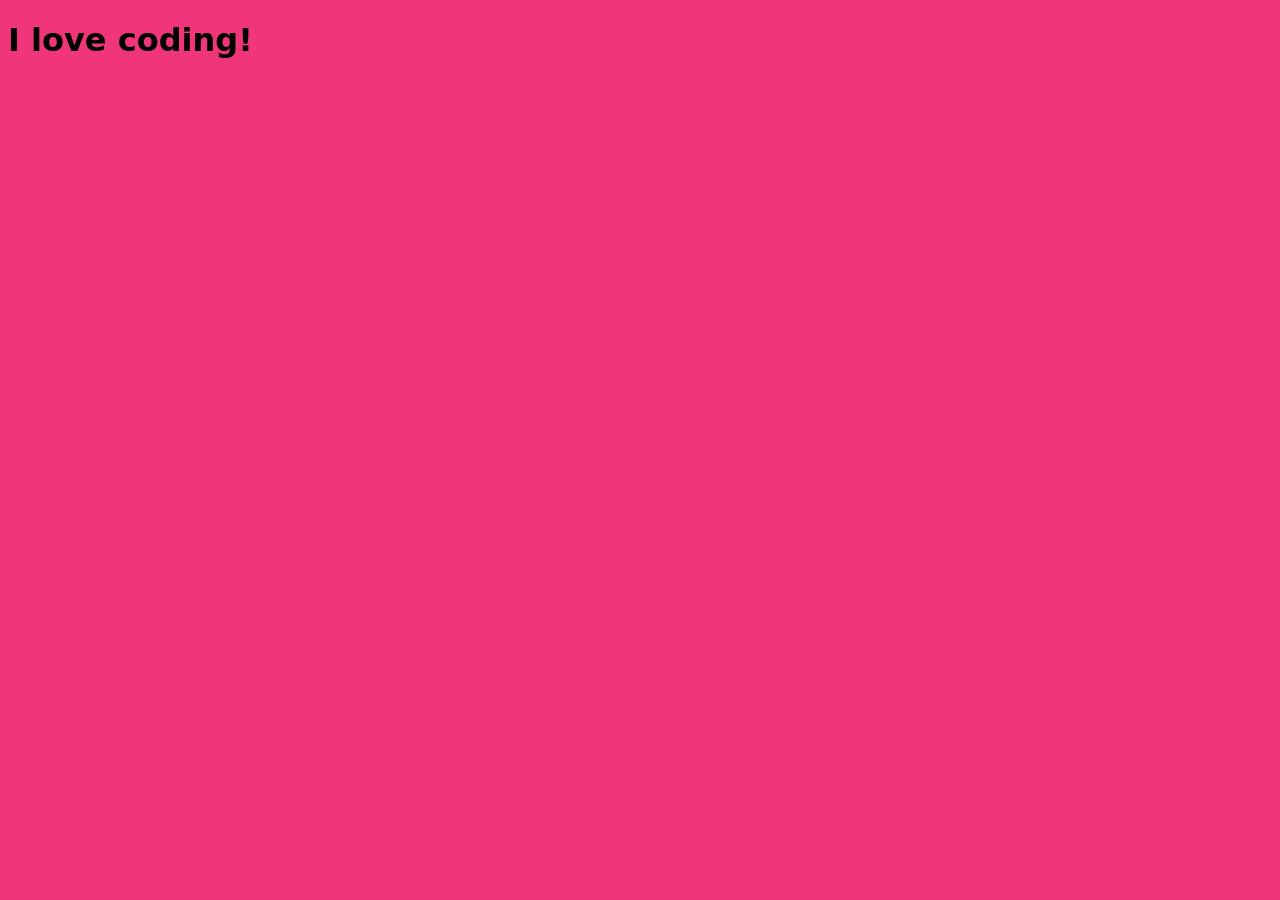
==== index.html @ 867dd2ee "MAJ" ====
<!DOCTYPE html>
<html lang="en">
<head>
    <meta charset="UTF-8">
    <meta name="viewport" content="width=device-width, initial-scale=1.0">
    <title>Sketches</title>
    <link rel="stylesheet" href="style.css">
</head>
<body>
    <h1>I love coding!</h1>
</body>
</html>
---- style.css ----
body{
    font-family: system-ui, -apple-system, BlinkMacSystemFont, 'Segoe UI', Roboto, Oxygen, Ubuntu, Cantarell, 'Open Sans', 'Helvetica Neue', sans-serif;
    background-color: #F1357A;
}
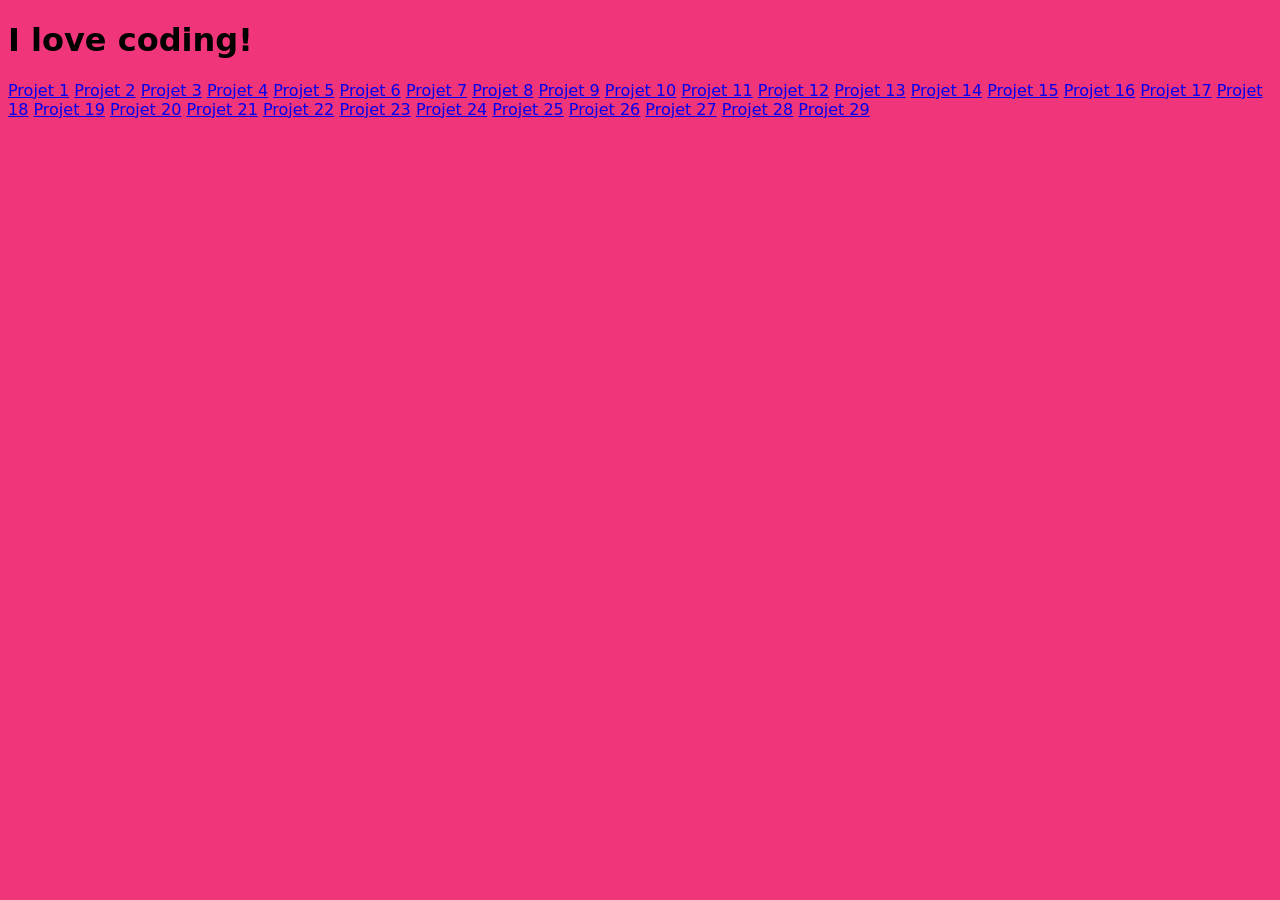
==== commit a8fcd5e9: "P5js projects" ====
--- a/index.html
+++ b/index.html
@@ -5,8 +5,40 @@
     <meta name="viewport" content="width=device-width, initial-scale=1.0">
     <title>Sketches</title>
     <link rel="stylesheet" href="style.css">
+
+    <script src="p5.js"></script>
 </head>
 <body>
     <h1>I love coding!</h1>
+
+    <a href="1/index.html">Projet 1</a>
+    <a href="Mini_gallimimus/index.html">Projet 2</a>
+    <a href="2/index.html">Projet 3</a>
+    <a href="3_circles/index.html">Projet 4</a>
+    <a href="4/index.html">Projet 5</a>
+    <a href="5/index.html">Projet 6</a>
+    <a href="6/index.html">Projet 7</a>
+    <a href="Bad_photoshop/index.html">Projet 8</a>
+    <a href="Circles/index.html">Projet 9</a>
+    <a href="Bar_code/index.html">Projet 10</a>
+    <a href="Circles_2/">Projet 11</a>
+    <a href="Cube/index.html">Projet 12</a>
+    <a href="Gradient/index.html">Projet 13</a>
+    <a href="Green_dots/index.html">Projet 14</a>
+    <a href="Green_Rain/index.html">Projet 15</a>
+    <a href="I_LOVE_CODING/index.html">Projet 16</a>
+    <a href="Italy_Flag/index.html">Projet 17</a>
+    <a href="Mountain/index.html">Projet 18</a>
+    <a href="Music_Player_v2/index.html">Projet 19</a>
+    <a href="Planet/index.html">Projet 20</a>
+    <a href="Racing_Flag/index.html">Projet 21</a>
+    <a href="Rain/index.html">Projet 22</a>
+    <a href="Sleet_parenthesis/index.html">Projet 23</a>
+    <a href="Snail/index.html">Projet 24</a>
+    <a href="Speed/index.html">Projet 25</a>
+    <a href="Sun/index.html">Projet 26</a>
+    <a href="Vibration/index.html">Projet 27</a>
+    <a href="Circles/index.html">Projet 28</a>
+    <a href="Matrix_Rain/index.html">Projet 29</a>
 </body>
 </html>
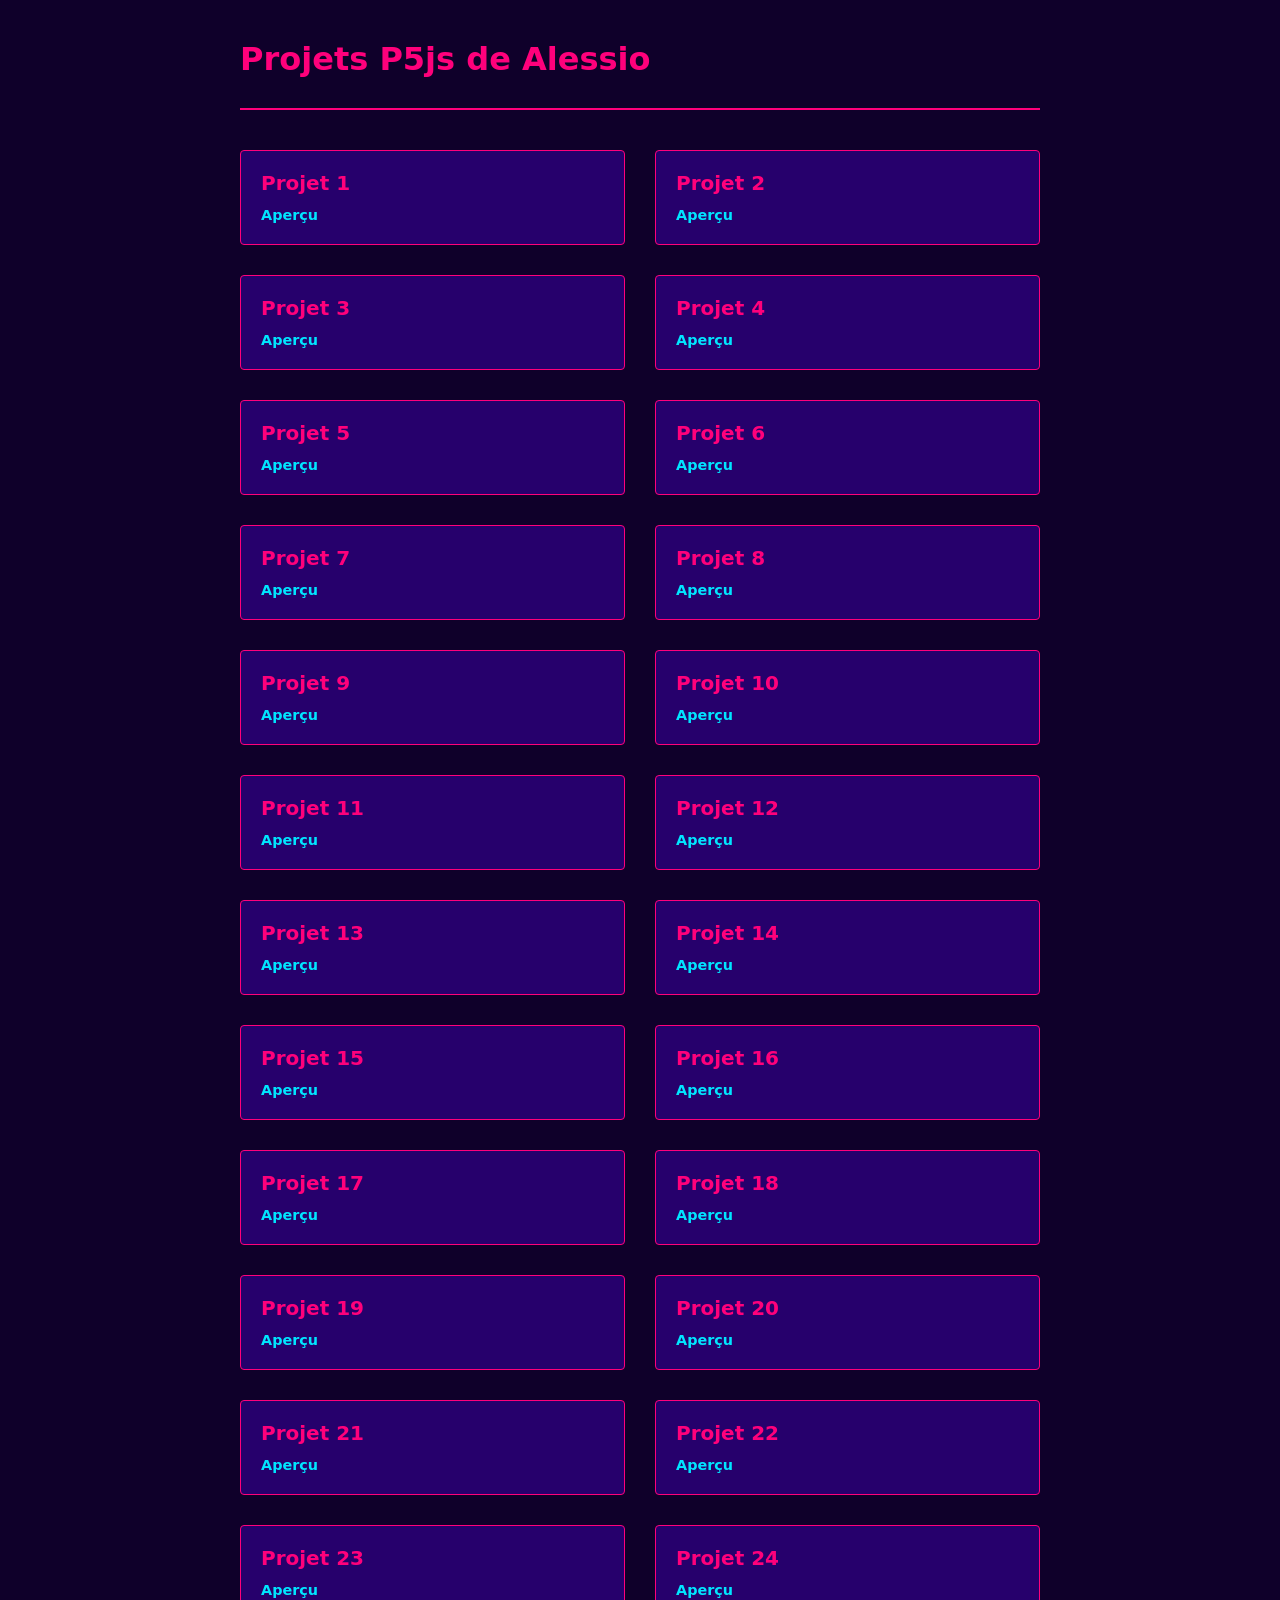
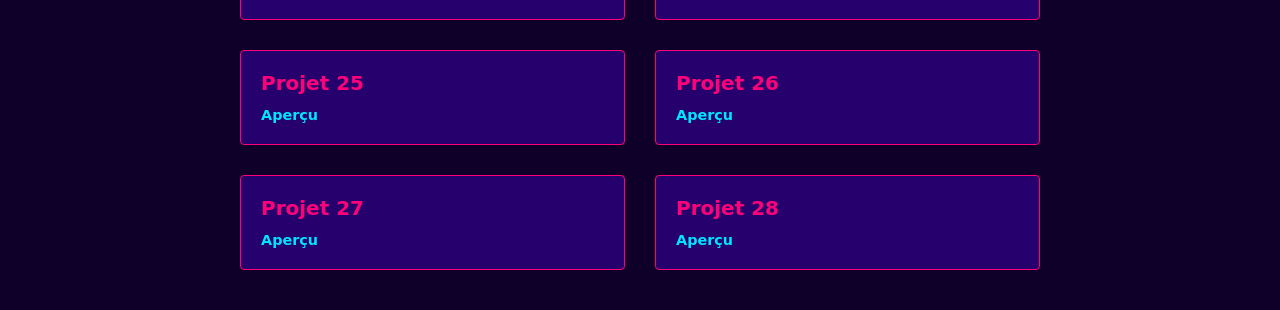
==== commit e259d0c8: "Colors Change" ====
--- a/index.html
+++ b/index.html
@@ -1,44 +1,190 @@
 <!DOCTYPE html>
-<html lang="en">
+<html lang="fr">
 <head>
     <meta charset="UTF-8">
     <meta name="viewport" content="width=device-width, initial-scale=1.0">
-    <title>Sketches</title>
-    <link rel="stylesheet" href="style.css">
+    <title>Mes Projets</title>
+    <link rel="stylesheet" href="styles.css">
 
     <script src="p5.js"></script>
 </head>
 <body>
-    <h1>I love coding!</h1>
 
-    <a href="1/index.html">Projet 1</a>
-    <a href="Mini_gallimimus/index.html">Projet 2</a>
-    <a href="2/index.html">Projet 3</a>
-    <a href="3_circles/index.html">Projet 4</a>
-    <a href="4/index.html">Projet 5</a>
-    <a href="5/index.html">Projet 6</a>
-    <a href="6/index.html">Projet 7</a>
-    <a href="Bad_photoshop/index.html">Projet 8</a>
-    <a href="Circles/index.html">Projet 9</a>
-    <a href="Bar_code/index.html">Projet 10</a>
-    <a href="Circles_2/">Projet 11</a>
-    <a href="Cube/index.html">Projet 12</a>
-    <a href="Gradient/index.html">Projet 13</a>
-    <a href="Green_dots/index.html">Projet 14</a>
-    <a href="Green_Rain/index.html">Projet 15</a>
-    <a href="I_LOVE_CODING/index.html">Projet 16</a>
-    <a href="Italy_Flag/index.html">Projet 17</a>
-    <a href="Mountain/index.html">Projet 18</a>
-    <a href="Music_Player_v2/index.html">Projet 19</a>
-    <a href="Planet/index.html">Projet 20</a>
-    <a href="Racing_Flag/index.html">Projet 21</a>
-    <a href="Rain/index.html">Projet 22</a>
-    <a href="Sleet_parenthesis/index.html">Projet 23</a>
-    <a href="Snail/index.html">Projet 24</a>
-    <a href="Speed/index.html">Projet 25</a>
-    <a href="Sun/index.html">Projet 26</a>
-    <a href="Vibration/index.html">Projet 27</a>
-    <a href="Circles/index.html">Projet 28</a>
-    <a href="Matrix_Rain/index.html">Projet 29</a>
+    <header>
+        <h1>Projets P5js de Alessio</h1>
+    </header>
+
+    <main class="project-grid">
+        <section class="projects">
+            <h2>Projet 1</h2>
+            <div class="links">
+                <a href="1/index.html">Aperçu</a>
+            </div>
+        </section>
+        <section class="projects">
+            <h2>Projet 2</h2>
+            <div class="links">
+                <a href="2/index.html">Aperçu</a>
+            </div>
+        </section>
+        <section class="projects">
+            <h2>Projet 3</h2>
+            <div class="links">
+                <a href="3/index.html">Aperçu</a>
+            </div>
+        </section>
+        <section class="projects">
+            <h2>Projet 4</h2>
+            <div class="links">
+                <a href="4/index.html">Aperçu</a>
+            </div>
+        </section>
+        <section class="projects">
+            <h2>Projet 5</h2>
+            <div class="links">
+                <a href="5/index.html">Aperçu</a>
+            </div>
+        </section>
+        <section class="projects">
+            <h2>Projet 6</h2>
+            <div class="links">
+                <a href="6/index.html">Aperçu</a>
+            </div>
+        </section>
+        <section class="projects">
+            <h2>Projet 7</h2>
+            <div class="links">
+                <a href="3_circles/index.html">Aperçu</a>
+            </div>
+        </section>
+        <section class="projects">
+            <h2>Projet 8</h2>
+            <div class="links">
+                <a href="Bad_photoshop/index.html">Aperçu</a>
+            </div>
+        </section>
+        <section class="projects">
+            <h2>Projet 9</h2>
+            <div class="links">
+                <a href="Bar_code/index.html">Aperçu</a>
+            </div>
+        </section>
+        <section class="projects">
+            <h2>Projet 10</h2>
+            <div class="links">
+                <a href="Circles/index.html">Aperçu</a>
+            </div>
+        </section>
+        <section class="projects">
+            <h2>Projet 11</h2>
+            <div class="links">
+                <a href="Circles_2/index.html">Aperçu</a>
+            </div>
+        </section>
+        <section class="projects">
+            <h2>Projet 12</h2>
+            <div class="links">
+                <a href="Cube/index.html">Aperçu</a>
+            </div>
+        </section>
+        <section class="projects">
+            <h2>Projet 13</h2>
+            <div class="links">
+                <a href="Gradient/index.html">Aperçu</a>
+            </div>
+        </section>
+        <section class="projects">
+            <h2>Projet 14</h2>
+            <div class="links">
+                <a href="Green_dots/index.html">Aperçu</a>
+            </div>
+        </section>
+        <section class="projects">
+            <h2>Projet 15</h2>
+            <div class="links">
+                <a href="I_LOVE_CODING/index.html">Aperçu</a>
+            </div>
+        </section>
+        <section class="projects">
+            <h2>Projet 16</h2>
+            <div class="links">
+                <a href="Matrix_Rain/index.html">Aperçu</a>
+            </div>
+        </section>
+        <section class="projects">
+            <h2>Projet 17</h2>
+            <div class="links">
+                <a href="Italy_Flag/index.html">Aperçu</a>
+            </div>
+        </section>
+        <section class="projects">
+            <h2>Projet 18</h2>
+            <div class="links">
+                <a href="Mini_gallimimus/index.html">Aperçu</a>
+            </div>
+        </section>
+        <section class="projects">
+            <h2>Projet 19</h2>
+            <div class="links">
+                <a href="Mountain/index.html">Aperçu</a>
+            </div>
+        </section>
+        <section class="projects">
+            <h2>Projet 20</h2>
+            <div class="links">
+                <a href="Music_Player_v2/index.html">Aperçu</a>
+            </div>
+        </section>
+        <section class="projects">
+            <h2>Projet 21</h2>
+            <div class="links">
+                <a href="Planet/index.html">Aperçu</a>
+            </div>
+        </section>
+        <section class="projects">
+            <h2>Projet 22</h2>
+            <div class="links">
+                <a href="Racing_Flag/index.html">Aperçu</a>
+            </div>
+        </section>
+        <section class="projects">
+            <h2>Projet 23</h2>
+            <div class="links">
+                <a href="Rain/index.html">Aperçu</a>
+            </div>
+        </section>
+        <section class="projects">
+            <h2>Projet 24</h2>
+            <div class="links">
+                <a href="Sleet_parenthesis/index.html">Aperçu</a>
+            </div>
+        </section>
+        <section class="projects">
+            <h2>Projet 25</h2>
+            <div class="links">
+                <a href="Snail/index.html">Aperçu</a>
+            </div>
+        </section>
+        <section class="projects">
+            <h2>Projet 26</h2>
+            <div class="links">
+                <a href="Speed/index.html">Aperçu</a>
+            </div>
+        </section>
+        <section class="projects">
+            <h2>Projet 27</h2>
+            <div class="links">
+                <a href="Sun/index.html">Aperçu</a>
+            </div>
+        </section>
+        <section class="projects">
+            <h2>Projet 28</h2>
+            <div class="links">
+                <a href="Vibration/index.html">Aperçu</a>
+            </div>
+        </section>
+
+    </main>
+
 </body>
 </html>
--- a/styles.css
+++ b/styles.css
@@ -0,0 +1,55 @@
+body {
+    font-family: system-ui, -apple-system, BlinkMacSystemFont, 'Segoe UI', Roboto, Oxygen, Ubuntu, Cantarell, 'Open Sans', 'Helvetica Neue', sans-serif;
+    max-width: 800px;
+    margin: 0 auto;
+    padding: 40px 20px;
+    background-color: #0f002a;
+    color: #ff007b;
+}
+
+header {
+    margin-bottom: 40px;
+    border-bottom: 2px solid #ff007b;
+    padding-bottom: 20px;
+}
+
+header h1 {
+    margin: 0 0 10px 0;
+    font-size: 2rem;
+}
+
+.project-grid {
+    display: grid;
+    grid-template-columns: 1fr;
+    gap: 30px;
+}
+
+@media (min-width: 600px) {
+    .project-grid {
+        grid-template-columns: 1fr 1fr; 
+    }
+}
+
+.projects {
+    background-color:#26006c ;
+    padding: 20px;
+    border: 1px solid #ff007b;
+    border-radius: 4px;
+}
+
+.projects h2 {
+    margin: 0 0 10px 0;
+    font-size: 1.25rem;
+}
+
+.links a {
+    color: #00e5ff;
+    text-decoration: none;
+    margin-right: 15px;
+    font-size: 0.9rem;
+    font-weight: bold;
+}
+
+.links a:hover {
+    text-decoration: underline;
+}
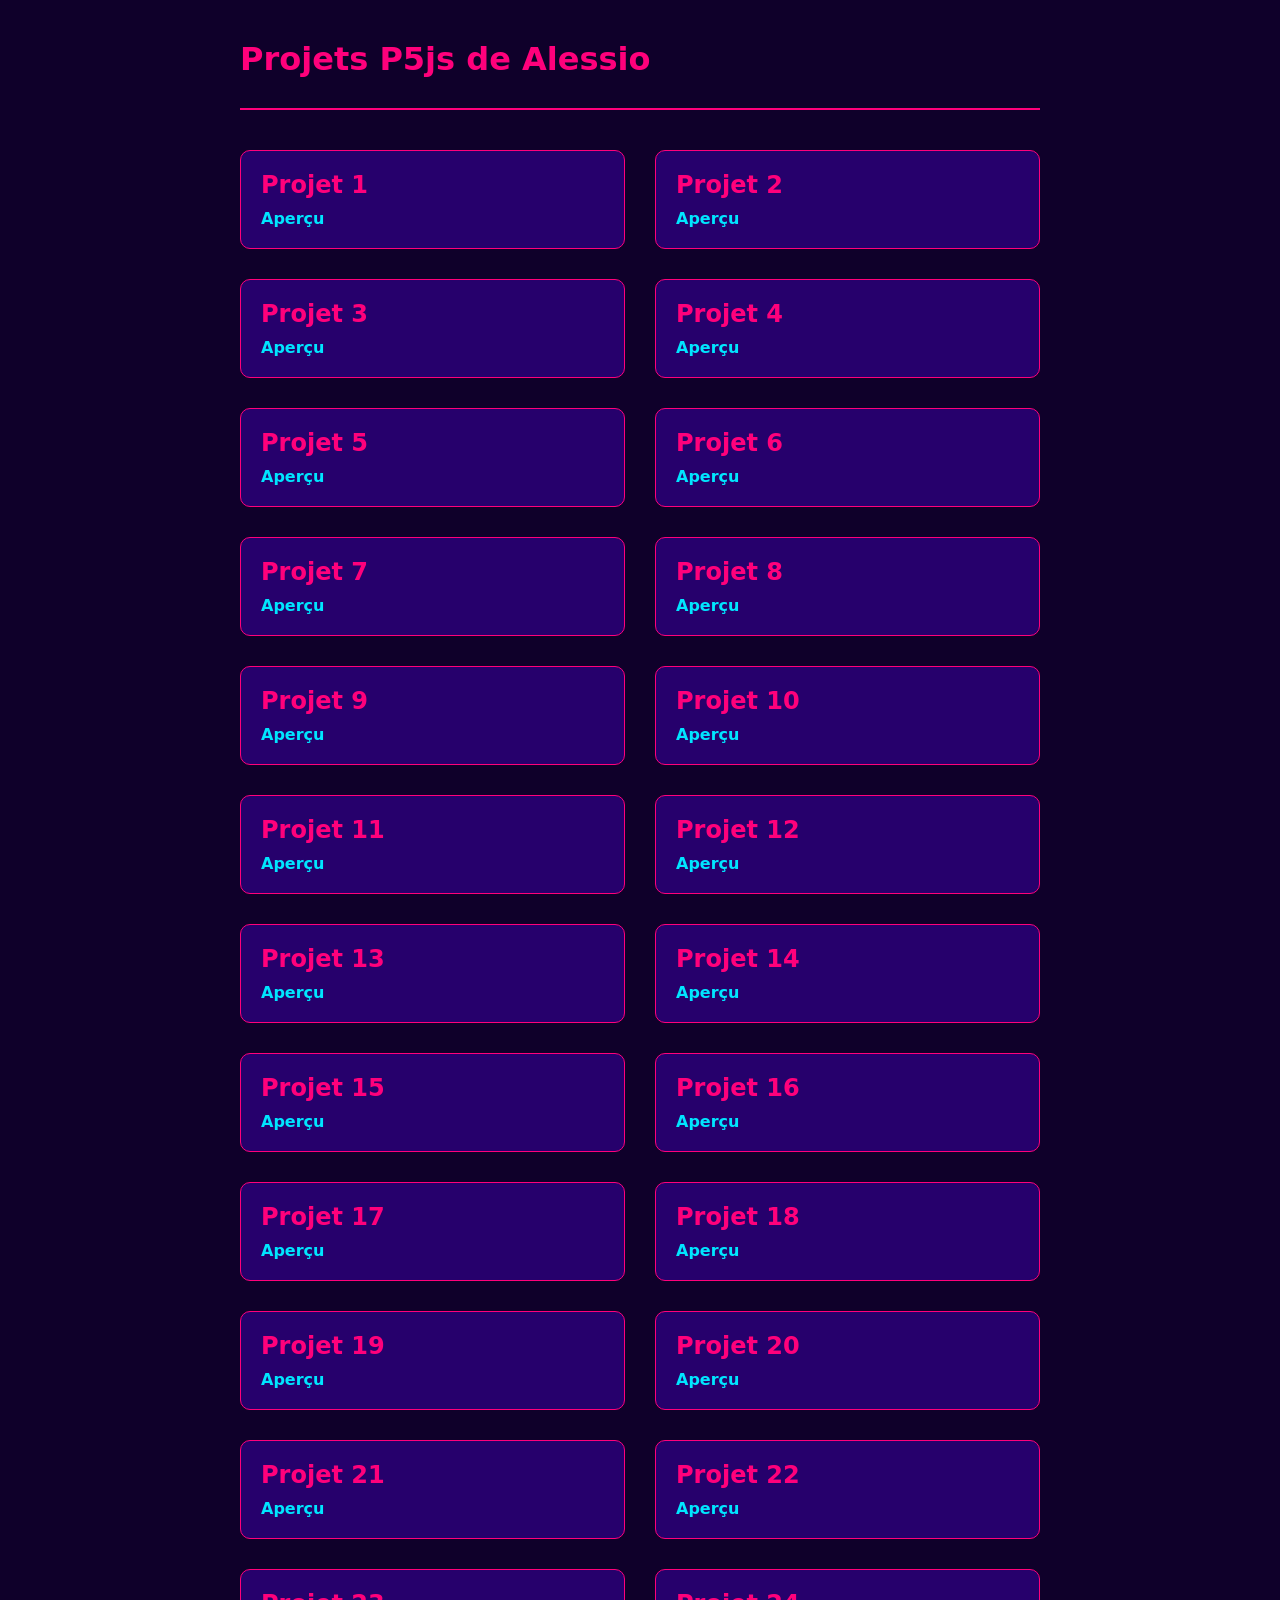
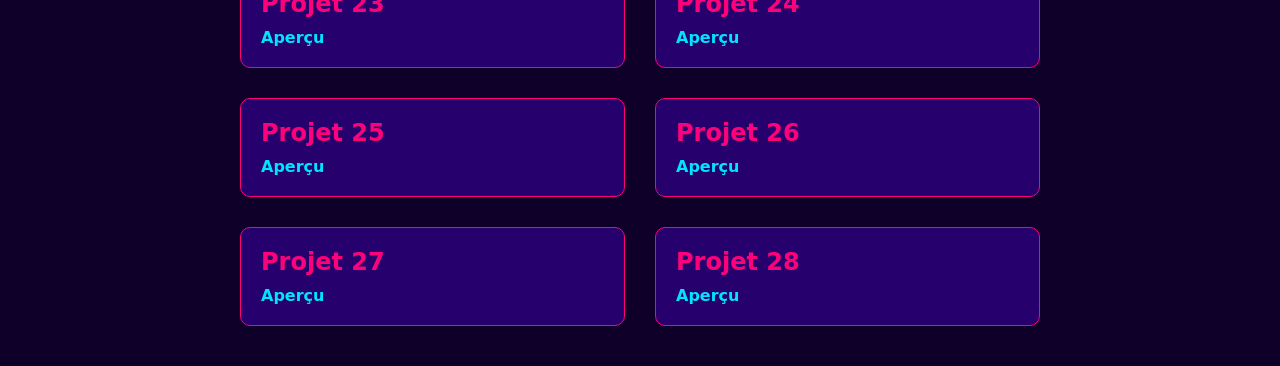
==== commit fcf4abb9: "Gallery" ====
--- a/index.html
+++ b/index.html
@@ -14,7 +14,11 @@
         <h1>Projets P5js de Alessio</h1>
     </header>
 
-    <main class="project-grid">
+
+
+<!-- /////////////////////////// -->
+<!-- MA VERSION //////////////// -->
+    <main class="project-grid gallery">
         <section class="projects">
             <h2>Projet 1</h2>
             <div class="links">
@@ -185,6 +189,39 @@
         </section>
 
     </main>
+
+        <!-- ///////////////////////////// -->
+
+    <style>
+        .lb { position: fixed; inset: 0; background: rgba(0,0,0,.85); display: none; z-index: 9999; }
+        .lb.open { display: block; }
+        .lb iframe { position: absolute; top: 5vh; left: 5vw; width: 90vw; height: 90vh; border: 0; background: #fff; }
+        .lb button {  z-index: 99; position: absolute; top: 1rem; right: 1rem; width: 3rem; height: 3rem; font-size: 1.5rem; background: #fff; border: 0; cursor: pointer; }
+       </style>
+       
+       <div class="lb" id="lb" aria-hidden="true">
+        <button type="button" aria-label="Fermer">×</button>
+        <iframe allow="camera; microphone; autoplay"></iframe>
+       </div>
+       
+       <script>
+        function makeLightbox(){
+         const lb = document.getElementById('lb');
+         const frame = lb.querySelector('iframe');
+         const close = lb.querySelector('button');
+       
+         const open = url => { frame.src = url; lb.classList.add('open'); lb.setAttribute('aria-hidden', 'false'); };
+         const shut = () => { frame.src = 'about:blank'; lb.classList.remove('open'); lb.setAttribute('aria-hidden', 'true'); };
+       
+         document.querySelectorAll('.gallery a').forEach(a => {
+          a.addEventListener('click', e => { e.preventDefault(); open(a.href); });
+         });
+         close.addEventListener('click', shut);
+         lb.addEventListener('click', e => { if (e.target === lb) shut(); });
+         document.addEventListener('keydown', e => { if (e.key === 'Escape' && lb.classList.contains('open')) shut(); });
+        }
+        makeLightbox();
+       </script>
 
 </body>
 </html>
--- a/styles.css
+++ b/styles.css
@@ -20,7 +20,6 @@
 
 .project-grid {
     display: grid;
-    grid-template-columns: 1fr;
     gap: 30px;
 }
 
@@ -34,22 +33,23 @@
     background-color:#26006c ;
     padding: 20px;
     border: 1px solid #ff007b;
-    border-radius: 4px;
+    border-radius: 10px;
 }
 
 .projects h2 {
     margin: 0 0 10px 0;
-    font-size: 1.25rem;
+    font-size: 24px;
 }
 
 .links a {
     color: #00e5ff;
     text-decoration: none;
     margin-right: 15px;
-    font-size: 0.9rem;
+    font-size: 16px;
     font-weight: bold;
 }
 
 .links a:hover {
     text-decoration: underline;
+    color: #ff007b;
 }
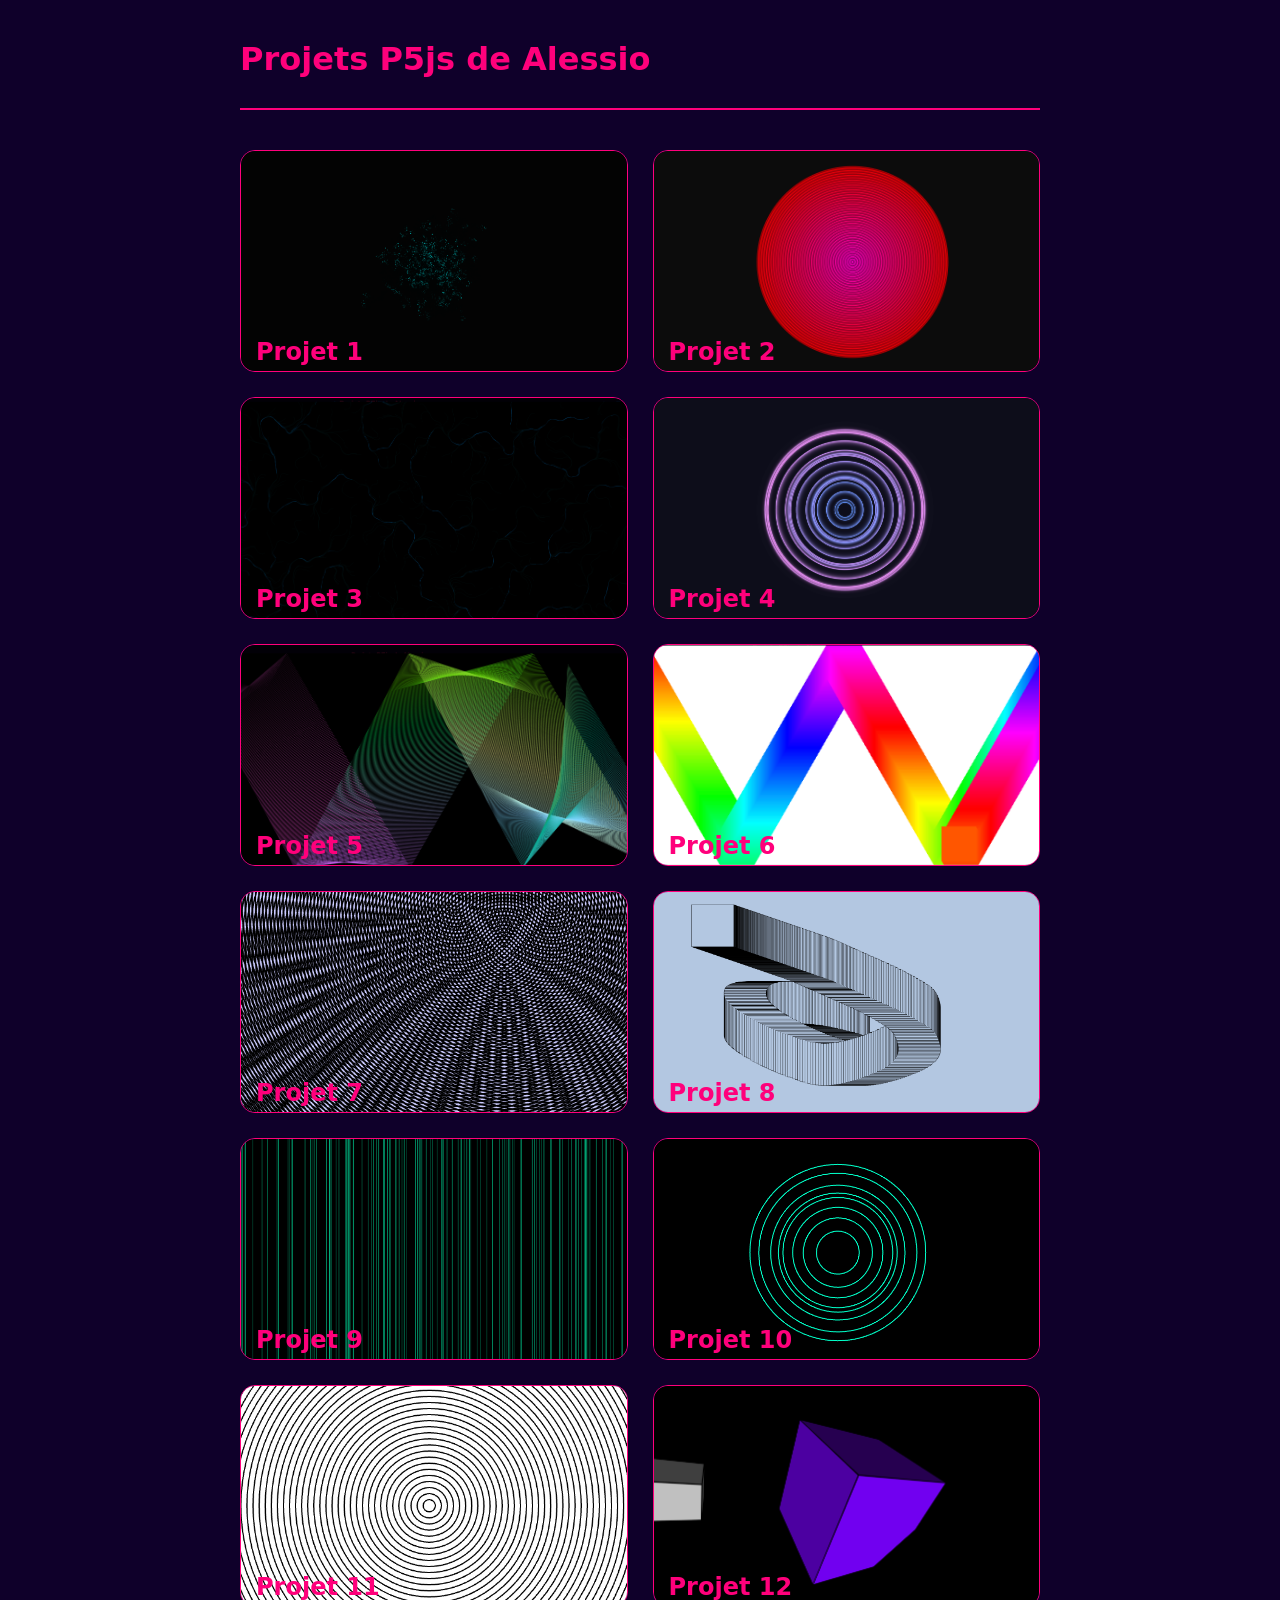
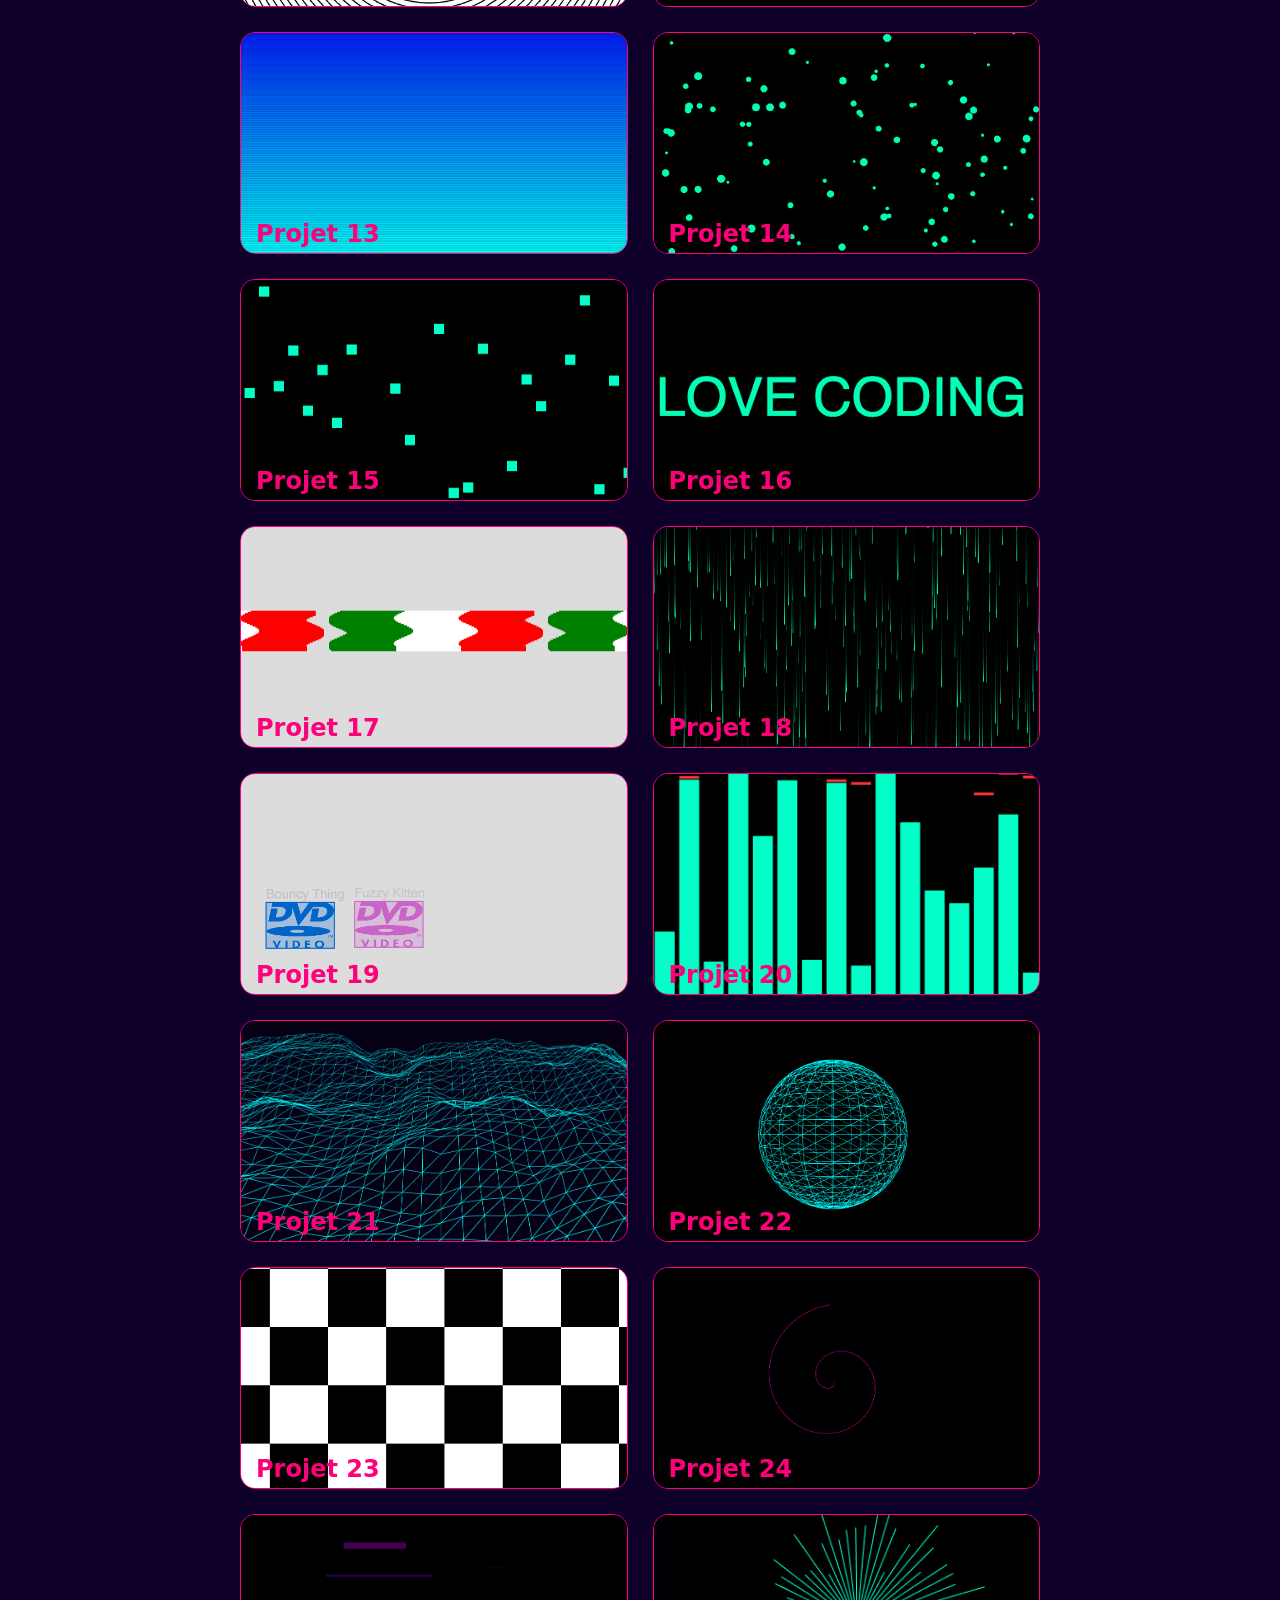
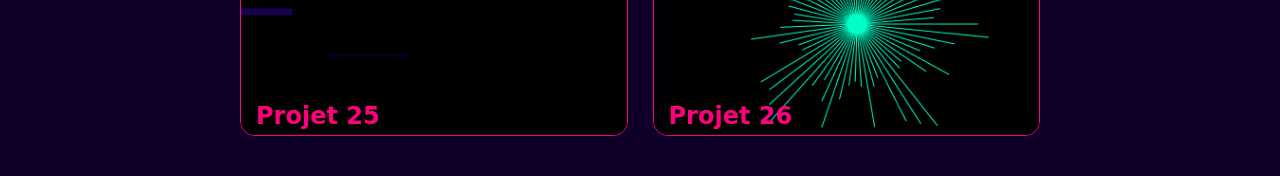
==== commit 9854d4f8: "Covers" ====
--- a/index.html
+++ b/index.html
@@ -18,174 +18,166 @@
 
 <!-- /////////////////////////// -->
 <!-- MA VERSION //////////////// -->
+ <style>
+
+ </style>
     <main class="project-grid gallery">
-        <section class="projects">
-            <h2>Projet 1</h2>
-            <div class="links">
-                <a href="1/index.html">Aperçu</a>
-            </div>
-        </section>
-        <section class="projects">
-            <h2>Projet 2</h2>
-            <div class="links">
-                <a href="2/index.html">Aperçu</a>
-            </div>
-        </section>
-        <section class="projects">
-            <h2>Projet 3</h2>
-            <div class="links">
-                <a href="3/index.html">Aperçu</a>
-            </div>
-        </section>
-        <section class="projects">
-            <h2>Projet 4</h2>
-            <div class="links">
-                <a href="4/index.html">Aperçu</a>
-            </div>
-        </section>
-        <section class="projects">
-            <h2>Projet 5</h2>
-            <div class="links">
-                <a href="5/index.html">Aperçu</a>
-            </div>
-        </section>
-        <section class="projects">
-            <h2>Projet 6</h2>
-            <div class="links">
-                <a href="6/index.html">Aperçu</a>
-            </div>
-        </section>
-        <section class="projects">
-            <h2>Projet 7</h2>
-            <div class="links">
-                <a href="3_circles/index.html">Aperçu</a>
-            </div>
-        </section>
-        <section class="projects">
-            <h2>Projet 8</h2>
-            <div class="links">
-                <a href="Bad_photoshop/index.html">Aperçu</a>
-            </div>
-        </section>
-        <section class="projects">
-            <h2>Projet 9</h2>
-            <div class="links">
-                <a href="Bar_code/index.html">Aperçu</a>
-            </div>
-        </section>
-        <section class="projects">
-            <h2>Projet 10</h2>
-            <div class="links">
-                <a href="Circles/index.html">Aperçu</a>
-            </div>
-        </section>
-        <section class="projects">
-            <h2>Projet 11</h2>
-            <div class="links">
-                <a href="Circles_2/index.html">Aperçu</a>
-            </div>
-        </section>
-        <section class="projects">
-            <h2>Projet 12</h2>
-            <div class="links">
-                <a href="Cube/index.html">Aperçu</a>
-            </div>
-        </section>
-        <section class="projects">
-            <h2>Projet 13</h2>
-            <div class="links">
-                <a href="Gradient/index.html">Aperçu</a>
-            </div>
-        </section>
-        <section class="projects">
-            <h2>Projet 14</h2>
-            <div class="links">
-                <a href="Green_dots/index.html">Aperçu</a>
-            </div>
-        </section>
-        <section class="projects">
-            <h2>Projet 15</h2>
-            <div class="links">
-                <a href="I_LOVE_CODING/index.html">Aperçu</a>
-            </div>
-        </section>
-        <section class="projects">
-            <h2>Projet 16</h2>
-            <div class="links">
-                <a href="Matrix_Rain/index.html">Aperçu</a>
-            </div>
-        </section>
-        <section class="projects">
-            <h2>Projet 17</h2>
-            <div class="links">
-                <a href="Italy_Flag/index.html">Aperçu</a>
-            </div>
-        </section>
-        <section class="projects">
-            <h2>Projet 18</h2>
-            <div class="links">
-                <a href="Mini_gallimimus/index.html">Aperçu</a>
-            </div>
-        </section>
-        <section class="projects">
-            <h2>Projet 19</h2>
-            <div class="links">
-                <a href="Mountain/index.html">Aperçu</a>
-            </div>
-        </section>
-        <section class="projects">
-            <h2>Projet 20</h2>
-            <div class="links">
-                <a href="Music_Player_v2/index.html">Aperçu</a>
-            </div>
-        </section>
-        <section class="projects">
-            <h2>Projet 21</h2>
-            <div class="links">
-                <a href="Planet/index.html">Aperçu</a>
-            </div>
-        </section>
-        <section class="projects">
-            <h2>Projet 22</h2>
-            <div class="links">
-                <a href="Racing_Flag/index.html">Aperçu</a>
-            </div>
-        </section>
-        <section class="projects">
-            <h2>Projet 23</h2>
-            <div class="links">
-                <a href="Rain/index.html">Aperçu</a>
-            </div>
-        </section>
-        <section class="projects">
-            <h2>Projet 24</h2>
-            <div class="links">
-                <a href="Sleet_parenthesis/index.html">Aperçu</a>
-            </div>
-        </section>
-        <section class="projects">
-            <h2>Projet 25</h2>
-            <div class="links">
-                <a href="Snail/index.html">Aperçu</a>
-            </div>
-        </section>
-        <section class="projects">
-            <h2>Projet 26</h2>
-            <div class="links">
-                <a href="Speed/index.html">Aperçu</a>
-            </div>
-        </section>
-        <section class="projects">
-            <h2>Projet 27</h2>
-            <div class="links">
-                <a href="Sun/index.html">Aperçu</a>
-            </div>
-        </section>
-        <section class="projects">
-            <h2>Projet 28</h2>
-            <div class="links">
-                <a href="Vibration/index.html">Aperçu</a>
-            </div>
+        <section class="project-card">
+            <a href="1/index.html">
+                <img src="img/projet1.png" alt="Projet 1">
+                <h2>Projet 1</h2>
+            </a>
+        </section>
+        </section>
+        <section class="project-card">
+            <a href="2/index.html">
+                <img src="img/projet2.png" alt="Projet 1">
+                <h2>Projet 2</h2>
+            </a>
+        </section>
+        <section class="project-card">
+            <a href="3/index.html">
+                <img src="img/projet3.png" alt="Projet 1">
+                <h2>Projet 3</h2>
+            </a>
+        </section>
+        <section class="project-card">
+            <a href="4/index.html">
+                <img src="img/projet4.png" alt="Projet 1">
+                <h2>Projet 4</h2>
+            </a>
+        </section>
+        <section class="project-card">
+            <a href="5/index.html">
+                <img src="img/projet5.png" alt="Projet 1">
+                <h2>Projet 5</h2>
+            </a>
+        </section>
+        <section class="project-card">
+            <a href="6/index.html">
+                <img src="img/projet6.png" alt="Projet 1">
+                <h2>Projet 6</h2>
+            </a>
+        </section>
+        <section class="project-card">
+            <a href="3_circles/index.html">
+                <img src="img/projet7.png" alt="Projet 1">
+                <h2>Projet 7</h2>
+            </a>
+        </section>
+        <section class="project-card">
+            <a href="Bad_photoshop/index.html">
+                <img src="img/projet8.png" alt="Projet 1">
+                <h2>Projet 8</h2>
+            </a>
+        </section>
+        <section class="project-card">
+            <a href="Bar_code/index.html">
+                <img src="img/projet9.png" alt="Projet 1">
+                <h2>Projet 9</h2>
+            </a>
+        </section>
+        <section class="project-card">
+            <a href="Circles/index.html">
+                <img src="img/projet10.png" alt="Projet 1">
+                <h2>Projet 10</h2>
+            </a>
+        </section>
+        <section class="project-card">
+            <a href="Circles_2/index.html">
+                <img src="img/projet11.png" alt="Projet 1">
+                <h2>Projet 11</h2>
+            </a>
+        </section>
+        <section class="project-card">
+            <a href="Cube/index.html">
+                <img src="img/projet12.png" alt="Projet 1">
+                <h2>Projet 12</h2>
+            </a>
+        </section>
+        <section class="project-card">
+            <a href="Gradient/index.html">
+                <img src="img/projet13.png" alt="Projet 1">
+                <h2>Projet 13</h2>
+            </a>
+        </section>
+        <section class="project-card">
+            <a href="Green_dots/index.html">
+                <img src="img/projet14.png" alt="Projet 1">
+                <h2>Projet 14</h2>
+            </a>
+        </section>
+        <section class="project-card">
+            <a href="Green_Rain/index.html">
+                <img src="img/projet15.png" alt="Projet 1">
+                <h2>Projet 15</h2>
+            </a>
+        </section>
+        <section class="project-card">
+            <a href="I_LOVE_CODING/index.html">
+                <img src="img/projet16.png" alt="Projet 1">
+                <h2>Projet 16</h2>
+            </a>
+        </section>
+        <section class="project-card">
+            <a href="Italy_Flag/index.html">
+                <img src="img/projet17.png" alt="Projet 1">
+                <h2>Projet 17</h2>
+            </a>
+        </section>
+        <section class="project-card">
+            <a href="Matrix_Rain/index.html">
+                <img src="img/projet18.png" alt="Projet 1">
+                <h2>Projet 18</h2>
+            </a>
+        </section>
+        <section class="project-card">
+            <a href="Mini_gallimimus/index.html">
+                <img src="img/projet19.png" alt="Projet 1">
+                <h2>Projet 19</h2>
+            </a>
+        </section>
+        <section class="project-card">
+            <a href="Music_Player_v2/index.html">
+                <img src="img/projet20.png" alt="Projet 1">
+                <h2>Projet 20</h2>
+            </a>
+        </section>
+        <section class="project-card">
+            <a href="Mountain/index.html">
+                <img src="img/projet21.png" alt="Projet 1">
+                <h2>Projet 21</h2>
+            </a>
+        </section>
+        <section class="project-card">
+            <a href="Planet/index.html">
+                <img src="img/projet22.png" alt="Projet 1">
+                <h2>Projet 22</h2>
+            </a>
+        </section>
+        <section class="project-card">
+            <a href="Racing_Flag/index.html">
+                <img src="img/projet23.png" alt="Projet 1">
+                <h2>Projet 23</h2>
+            </a>
+        </section>
+        <section class="project-card">
+            <a href="Snail/index.html">
+                <img src="img/projet24.png" alt="Projet 1">
+                <h2>Projet 24</h2>
+            </a>
+        </section>
+        <section class="project-card">
+            <a href="Speed/index.html">
+                <img src="img/projet25.png" alt="Projet 1">
+                <h2>Projet 25</h2>
+            </a>
+        </section>
+        <section class="project-card">
+            <a href="Sun/index.html">
+                <img src="img/projet26.png" alt="Projet 1">
+                <h2>Projet 26</h2>
+            </a>
         </section>
 
     </main>
--- a/styles.css
+++ b/styles.css
@@ -52,4 +52,52 @@
 .links a:hover {
     text-decoration: underline;
     color: #ff007b;
+}
+
+.project-grid {
+    display: grid;
+    grid-template-columns: repeat(auto-fit, minmax(300px, 1fr));
+    gap: 25px;
+}
+
+.project-card {
+    background: #26006c;
+    border: 1px solid #ff007b;
+    border-radius: 15px;
+    overflow: hidden;
+    transition: transform 0.3s ease;
+    position: relative;
+}
+
+.project-card:hover {
+    transform: translateY(-8px);
+}
+
+.project-card a {
+    text-decoration: none;
+    color: inherit;
+}
+
+.project-card img {
+    width: 100%;
+    height: 220px;
+    object-fit: cover;
+    display: block;
+}
+
+.project-card h2 {
+    padding: 15px 15px 5px;
+    margin: 0;
+    color: #ff007b;
+}
+
+.project-card p {
+    padding: 0 15px 15px;
+    color: #ddd;
+}
+
+.project-card h2 {
+    position: absolute;
+    z-index: 2;
+    bottom: 0;
 }
